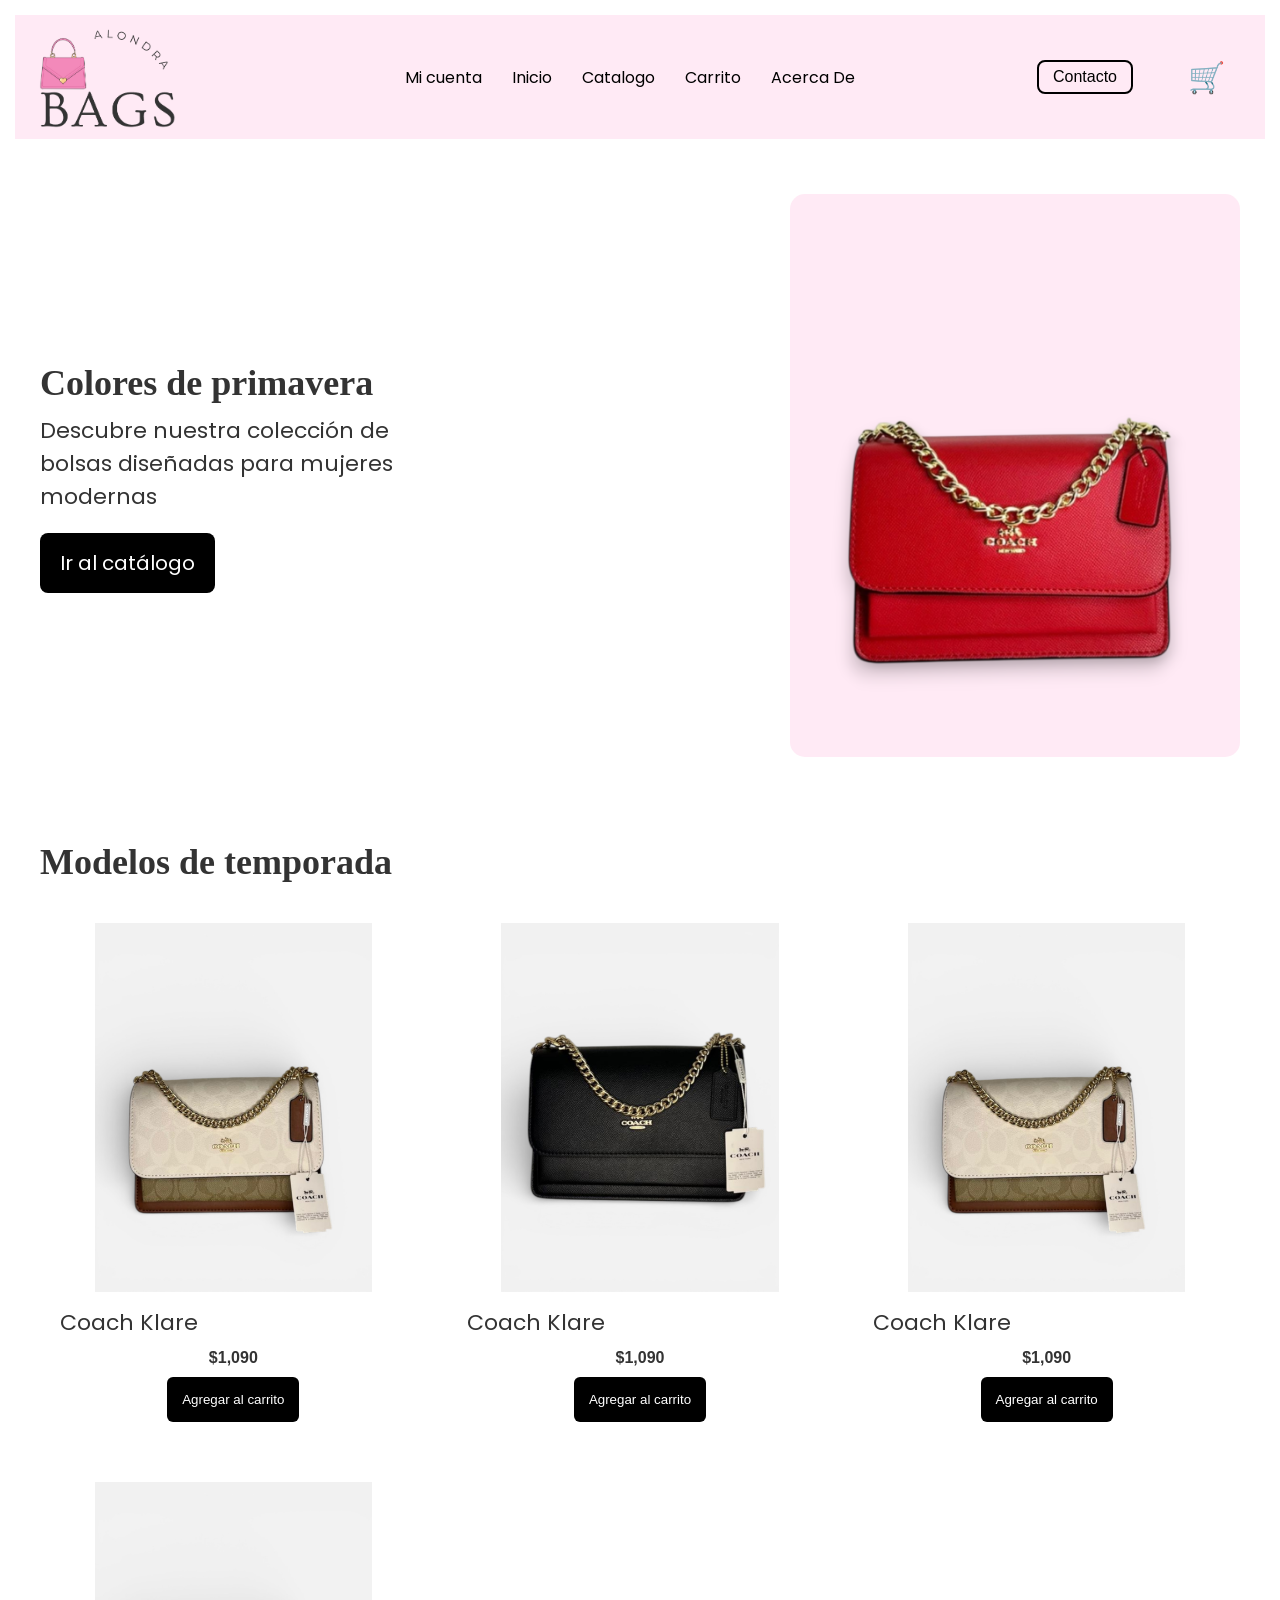
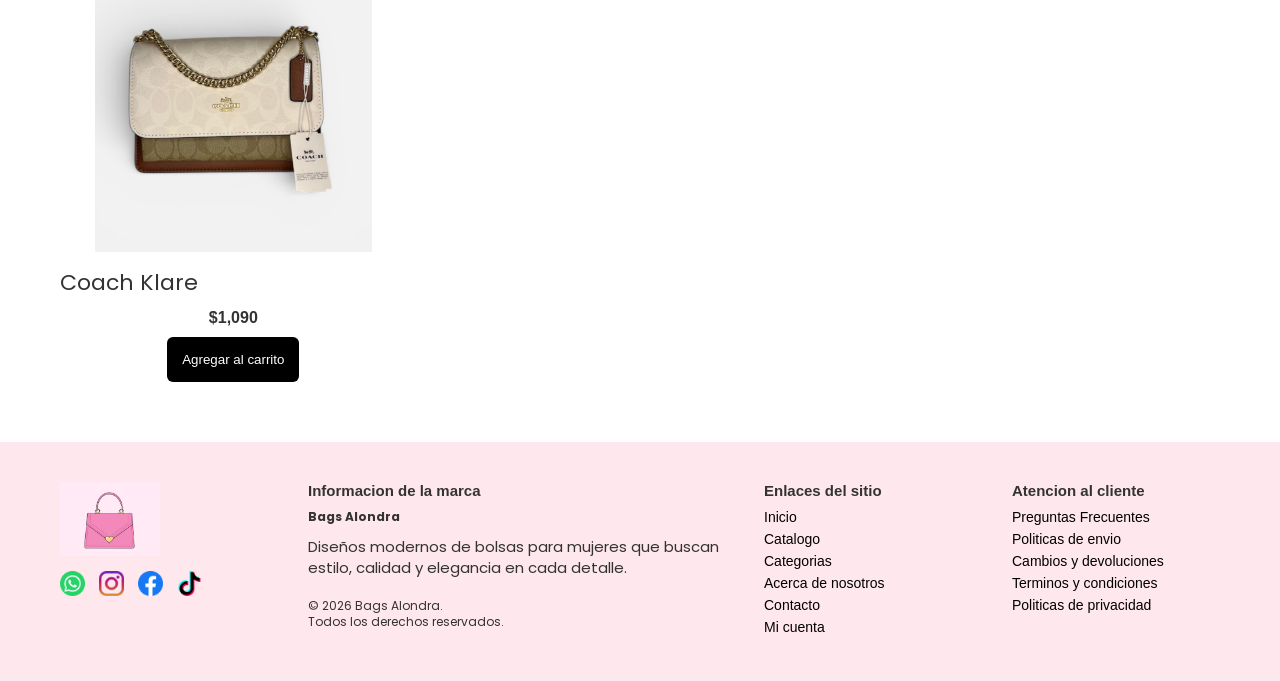
==== index.html @ a29beb62 "version inicial" ====
<!DOCTYPE html>
<html lang="en">
<head>
    <meta charset="UTF-8">
    <meta name="viewport" content="width=device-width, initial-scale=1.0">
    <title>Bags Alondra</title>
        <link rel="stylesheet" href="estilos.css">
<link rel="preconnect" href="https://fonts.googleapis.com">
<link rel="preconnect" href="https://fonts.gstatic.com" crossorigin>
<link href="https://fonts.googleapis.com/css2?family=DM+Serif+Display:ital@0;1&display=swap" rel="stylesheet">

<link rel="preconnect" href="https://fonts.googleapis.com">
<link rel="preconnect" href="https://fonts.gstatic.com" crossorigin>
<link href="https://fonts.googleapis.com/css2?family=Poppins:ital,wght@0,100;0,200;0,300;0,400;0,500;0,600;0,700;0,800;0,900;1,100;1,200;1,300;1,400;1,500;1,600;1,700;1,800;1,900&display=swap" rel="stylesheet">
</head>
<body>
<header class="header">
    
    <!-- Para que el logo se valla a la izquierda -->
    <div class="logo">
        <img src="assets/Logo Cerca.png" alt="Bags">
    </div>

    <!--  Para que el menu este en el centro -->
    <nav class="nav">
        <a href="perfil.html">Mi cuenta</a>
        <a href="index.html">Inicio</a>
        <a href="catalogo.html">Catalogo</a>
        <a href="carrito.html">Carrito</a>
        <a href="Acercade.html">Acerca De</a>
    </nav>

    <!--    A la derecha este el boton y el carrito  -->
    <div class="acciones">
        <a href="#" class="btn-contacto">Contacto</a>
        <span class="carrito">🛒</span>
    </div>
</header>

<section class="hero">
    <div class="hero-text">
        <h2>Colores de primavera</h2>
        <p>Descubre nuestra colección de bolsas diseñadas para mujeres modernas</p>
        <button>Ir al catálogo</button>
    </div>

    <div class="hero-img">
        <img src="assets/Klare Roja 2.png" alt="Bolsa roja">
    </div>
</section>

<!-- PRODUCTOS -->
<section class="productos">
    <h2 align = "center">Modelos de temporada</h2>

    <div class="grid">

        <div class="card">
            <img src="assets/Klare Diversos 1.jpg">
            <p>Coach Klare</p>
            <span>$1,090</span>
            <button>Agregar al carrito</button>
        </div>

        <div class="card">
            <img src="assets/Klare Negra.jpg">
            <p>Coach Klare</p>
            <span>$1,090</span>
            <button>Agregar al carrito</button>
        </div>

        <div class="card">
            <img src="assets/Klare Diversos 1.jpg">
            <p>Coach Klare</p>
            <span>$1,090</span>
            <button>Agregar al carrito</button>
        </div>
                <div class="card">
            <img src="assets/Klare Diversos 1.jpg">
            <p>Coach Klare</p>
            <span>$1,090</span>
            <button>Agregar al carrito</button>
        </div>
    </div>
</section>
<footer class="footer">

    <!-- COLUMNA 1 (LOGO + REDES) -->
    <div class="footer-col logo-col">
        <img src="assets/Logo Bolsa Sola.png" alt="logo" class="footer-logo">

        <div class="redes">
            <img src="assets/social.png" alt="Logo de Whatsapp">
            <img src="assets/instagram.png" alt="Logo de instagram">
            <img src="assets/facebook.png" alt="Logo de Facebook">
            <img src="assets/tik-tok.png" alt="Logo de TikTok">
        </div>
    </div>

    <!-- COLUMNA 2 -->
    <div class="footer-col">
        <h4>Informacion de la marca</h4>
        <p class="titulo">Bags Alondra</p>
        <p id="p1">
            Diseños modernos de bolsas para mujeres que buscan estilo,
            calidad y elegancia en cada detalle.
        </p>
        <p class="copy">© 2026 Bags Alondra.<br>Todos los derechos reservados.</p>
    </div>

    <!-- COLUMNA 3 -->
    <div class="footer-col">
        <h4>Enlaces del sitio</h4>
        <a href="#">Inicio</a>
        <a href="#">Catalogo</a>
        <a href="#">Categorias</a>
        <a href="#">Acerca de nosotros</a>
        <a href="#">Contacto</a>
        <a href="#">Mi cuenta</a>
    </div>

    <!-- COLUMNA 4 -->
    <div class="footer-col">
        <h4>Atencion al cliente</h4>
        <a href="#">Preguntas Frecuentes</a>
        <a href="#">Politicas de envio</a>
        <a href="#">Cambios y devoluciones</a>
        <a href="#">Terminos y condiciones</a>
        <a href="#">Politicas de privacidad</a>
    </div>
</footer>
</body>

</html>
---- estilos.css ----
body{
    background-color: aliceblue;
}
.dm-serif-display-regular {
  font-family: "DM Serif Display", serif;
  font-weight: 400;
  font-style: normal;
}

.dm-serif-display-regular-italic {
  font-family: "DM Serif Display", serif;
  font-weight: 400;
  font-style: italic;
}
.poppins-regular {
  font-family: "Poppins", sans-serif;
  font-weight: 400;
  font-style: normal;
}
.poppins-medium {
  font-family: "Poppins", sans-serif;
  font-weight: 500;
  font-style: normal;
}

h1{
    display: flex;
    margin: 8px 10px 8px;
    font-family: serif;
    font-size: 44px;
}
h2{
    display: flex;
    font-family: serif;
    font-size: 36px;
}
p{
    display: flex;
    font-family: "Poppins",sans-serif;
    font-size: 22px;
}


/* RESET */
* {
    margin: 0;
    padding: 0;
    box-sizing: border-box;
    font-family: 'Segoe UI', sans-serif;
}

/* BODY */
body {
    background-color: white;
    color: #333;
}
/* HEADER GENERAL */
.header {
    display: flex;
    align-items: center;
    justify-content: space-between;
    background-color: #FFEAF5; 
    border: 15px solid white;
    border-radius: 10px;
    flex-wrap: wrap; /
}

/* LOGO */
.logo img {
    height: 120px;
}
.logo {
    margin-right: 20px;
}

/* MENU CENTRADO */
.nav {
    display: flex;
    align-items: right;
    gap: 30px; /* separación entre links */
}

.nav a {
    font-family: "Poppins",sans-serif;
    text-decoration: none;
    color: black;
    font-size: 16px;
}

/* BOTÓN CONTACTO */
.btn-contacto {
    border: 2px solid black;
    padding: 6px 14px;
    border-radius: 8px;
    text-decoration: none;
    color: black;
    margin-right: 15px;
}

/* CONTENEDOR DERECHA */
.acciones {
    display: flex;
    align-items: center;
}

/* CARRITO */
.carrito {
    font-size: 30px;
    cursor: pointer;
}
/* RESPONSIVO CELULAR */
@media (max-width: 768px) {

    .header {
        flex-direction: column;
        align-items: center;
    }

    .nav {
        flex-direction: column;
        width: 100%;
        margin-top: 10px;
        align-items: center;
    }

    .acciones {
        margin-top: 10px;
        align-items: center;
    }
}

/* HERO */
.hero {
    display: flex;
    justify-content: space-between;
    align-items: center;
    padding: 40px;
    gap: 20px;
}

.hero-text {
    max-width: 400px;
}

.hero-text h2 {
    font-family: serif;
    font-size: 36px;
    margin-bottom: 10px;
}

.hero-text p {
    margin-bottom: 20px;
}

.hero-text button {
    background-color: black;
    color: white;
    border: none;
    padding: 15px 20px;
    border-radius: 8px;
    cursor: pointer;
    font-size: 20px;
    font-family: "Poppins",serif;
}

.hero-img img {
    width: 450px;
    border-radius: 15px;
}
/* RESPONSIVO EL HERO */
@media (max-width: 768px) {
    .hero {
        flex-direction: column;
        text-align: center;
    }

    .hero img {
    height: auto;
        width: 80%;
           max-width: 100%;
    }
}

/* PRODUCTOS */
.productos {
    padding: 40px;
}

.productos h2 {
    margin-bottom: 20px;
}

.grid {
    display: grid;
    grid-template-columns: repeat(3, 1fr);
    justify-content: center;
    gap: 20px;
}

/* CARD */
.card {
    background-color: white;
    padding: 20px;
    border-radius: 10px;
    text-align: center;
}

.card img {
    width: 80%;
    max-width: 100%;
    height: auto;
    margin-bottom: 10px;
}

.card span {
    display: block;
    margin: 10px 0;
    font-weight: bold;
}

.card button {
    background-color: black;
    color: white;
    border: none;
    padding: 15px;
    border-radius: 6px;
    cursor: pointer;
}
/* RESPONSIVO TABLET */
@media (max-width: 1024px) {
    .grid {
        grid-template-columns: repeat(2, 1fr);
    }
}

/* RESPONSIVO CELULAR */
@media (max-width: 600px) {
    .grid {
        grid-template-columns: 1fr;
    }
}

/* CATÁLOGO */
.catalogo {
    display: flex;
    padding: 40px;
}

.filtros {
    width: 200px;
    margin-right: 20px;
}

.productos-grid {
    display: grid;
    grid-template-columns: repeat(3, 1fr);
    gap: 20px;
}

/* CONTACTO */
.contacto {
    display: flex;
    justify-content: center;
    padding: 40px;
}

.formulario {
    background-color: white;
    padding: 20px;
    border-radius: 10px;
    width: 300px;
}

.formulario input,
.formulario textarea {
    width: 100%;
    margin-bottom: 10px;
    padding: 8px;
    border-radius: 6px;
    border: 1px solid #ccc;
}

.formulario button {
    width: 100%;
    padding: 10px;
    background-color: black;
    color: white;
    border: none;
    border-radius: 6px;
}

/* PERFIL */
/* CONTENEDOR GENERAL */
.perfil-container {
    display: flex;
    gap: 20px;
    padding: 40px 80px;
}

/* MENÚ LATERAL */
.menu-lateral {
    background-color: #e6cdd3;
    padding: 15px;
    border-radius: 10px;
    width: 100px;
    height: fit-content;
}

.menu-lateral p {
    margin-bottom: 10px;
    cursor: pointer;
}

.menu-lateral .activo {
    font-weight: bold;
}

/* CAJA PRINCIPAL */
.perfil-box {
    flex: 1;
    background-color: white;
    border: 3px solid black;
    border-radius: 10px;
    padding: 30px;
}

/* TITULO */
.perfil-box h2 {
    margin-bottom: 20px;
}

/* FILAS */
.fila {
    display: flex;
    gap: 20px;
    margin-bottom: 15px;
}

/* CAMPOS */
.campo {
    flex: 1;
    display: flex;
    flex-direction: column;

}

.campo label {
    margin-bottom: 5px;
    font-family: "Poppins",serif;
}

/* INPUTS */
.campo input {
    padding: 10px;
    border-radius: 8px;
    border: 3px solid black;
}

/* GENERO */
.genero {
    margin-top: 15px;
}

.genero label {
    font-family: "Poppins",serif;
    margin-right: 15px;
}

/* BOTÓN */
.btn-container {
    display: flex;
    justify-content: center;
    margin-top: 20px;
}

.btn-container button {
    background-color: #333;
    color: white;
    padding: 10px 25px;
    border: none;
    border-radius: 8px;
    cursor: pointer;
}
/* RESPONSIVO CELULAR */
@media (max-width: 768px) {

    .perfil-container {
        flex-direction: column;
    }

    .fila {
        flex-direction: column;
    }
}

/* CARRITO */
.carrito {
    padding: 40px;
}

.carrito table {
    width: 100%;
    border-collapse: collapse;
    margin-bottom: 20px;
}

.carrito th, .carrito td {
    border: 1px solid #ccc;
    padding: 10px;
    text-align: center;
}

.total {
    text-align: right;
}

.total button {
    background-color: black;
    color: white;
    padding: 10px;
    border: none;
    border-radius: 6px;
}

/* FOOTER GENERAL */
.footer {
    background-color: #ffe7ee; /* rosa suave */
    display: grid;
    grid-template-columns: 1fr 2fr 1fr 1fr; /* 4 columnas */
    gap: 40px;
    padding: 40px 60px;
    font-size: 14px;
}

/* COLUMNAS */
.footer-col {
    display: flex;
    flex-direction: column;
}

/* LOGO */
.footer-logo {
    width: 100px;
    margin-bottom: 15px;
}

/* REDES */
.redes img{
    width: 25px;   /* tamaño pequeño */
    height: auto;  /* mantiene proporción */
    margin-right: 10px;
    cursor: pointer;
}

/* TITULOS */
.footer-col h4 {
    margin-bottom: 10px;
    font-weight: bold;
    font-size: 15px;
}
#p1 
{
    color: #333;
    font-size: 15px;
    font-family: "Poppins",sans-serif;
}

/* TEXTO MARCA */
.titulo {
    font-weight: bold;
    margin-bottom: 10px;
    font-size: 12px;
}

/* DESCRIPCIÓN */
.footer-col p {
    margin-bottom: 10px;
    line-height: 1.4;
}

/* COPYRIGHT */
.copy {
    font-size: 12px;
    margin-top: 10px;
}

/* LINKS */
.footer-col a {
    text-decoration: none;
    color: black;
    margin-bottom: 6px;
}

/* HOVER */
.footer-col a:hover {
    text-decoration: underline;
}
/* RESPONSIVO TABLET */
@media (max-width: 900px) {
    .footer {
        grid-template-columns: repeat(2, 1fr);
    }
}

/* RESPONSIVO CELULAR */
@media (max-width: 600px) {
    .footer {
        grid-template-columns: 1fr;
        text-align: center;
    }
}
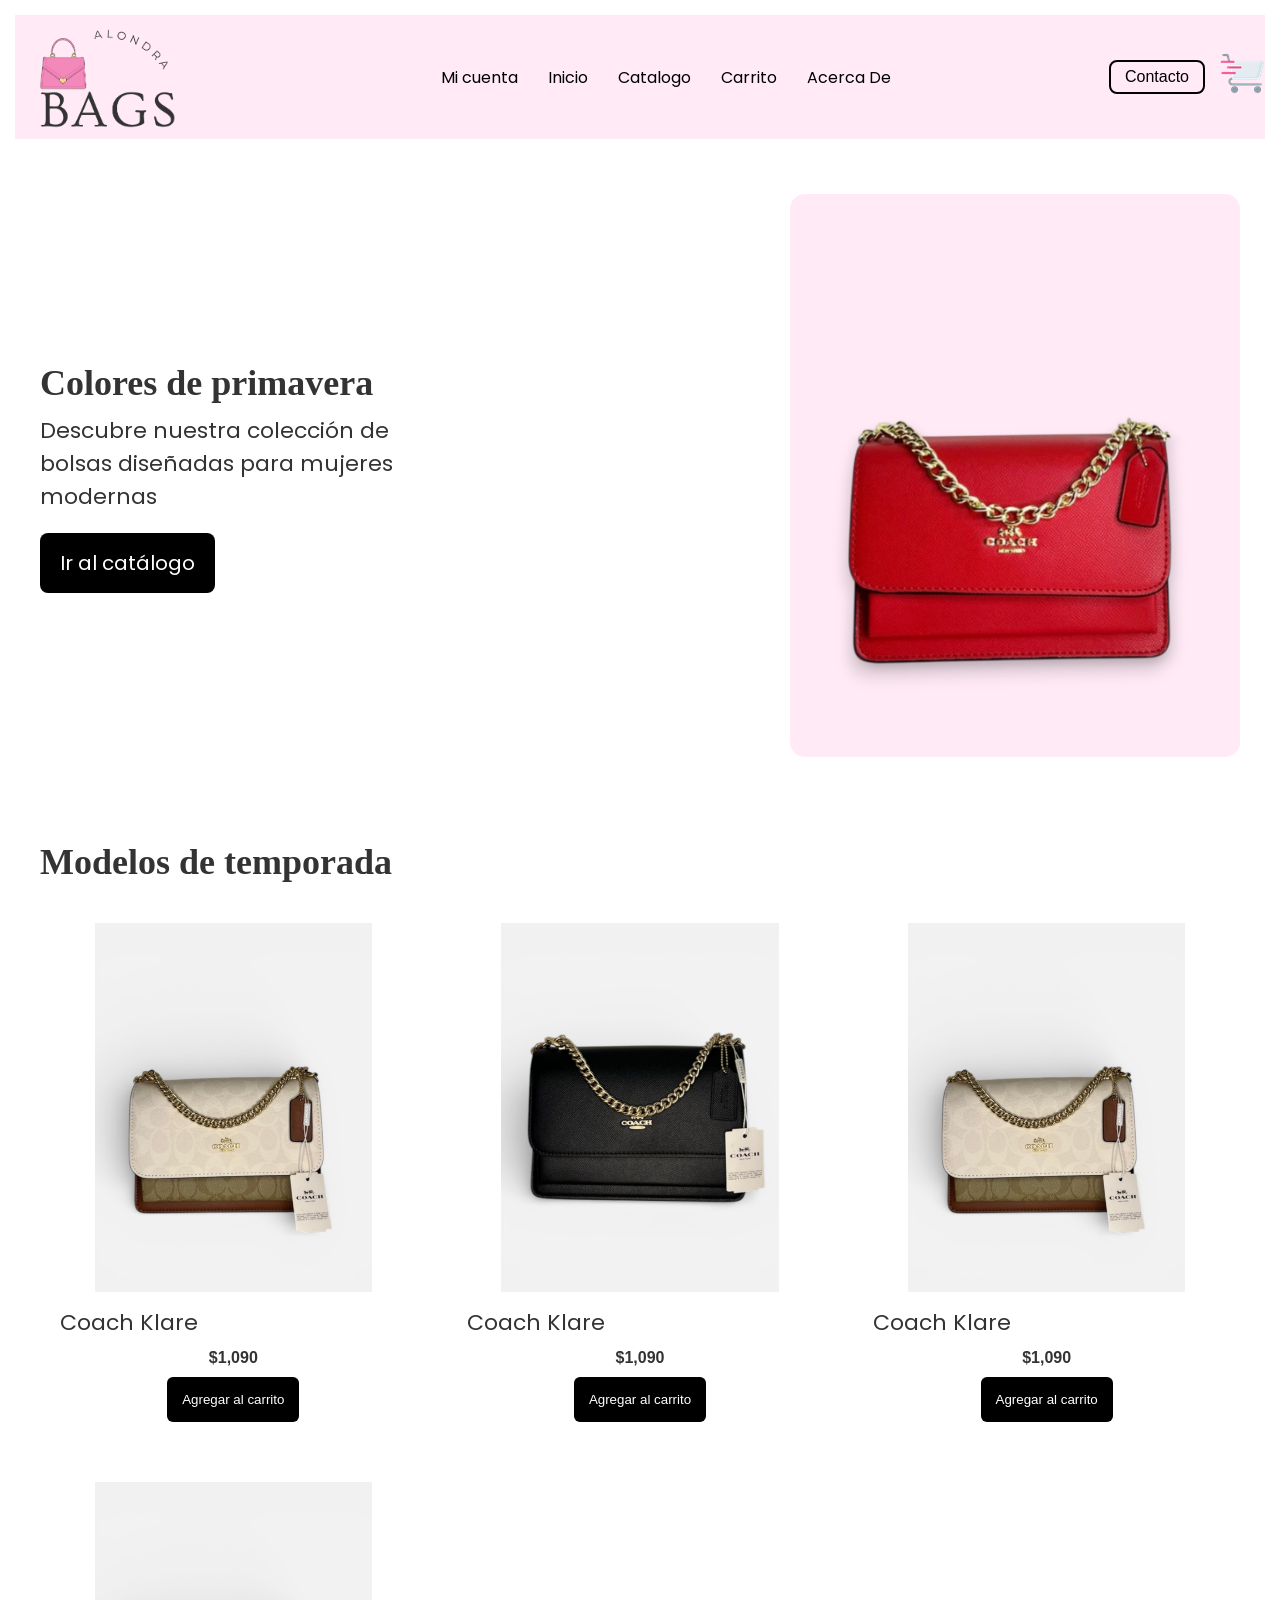
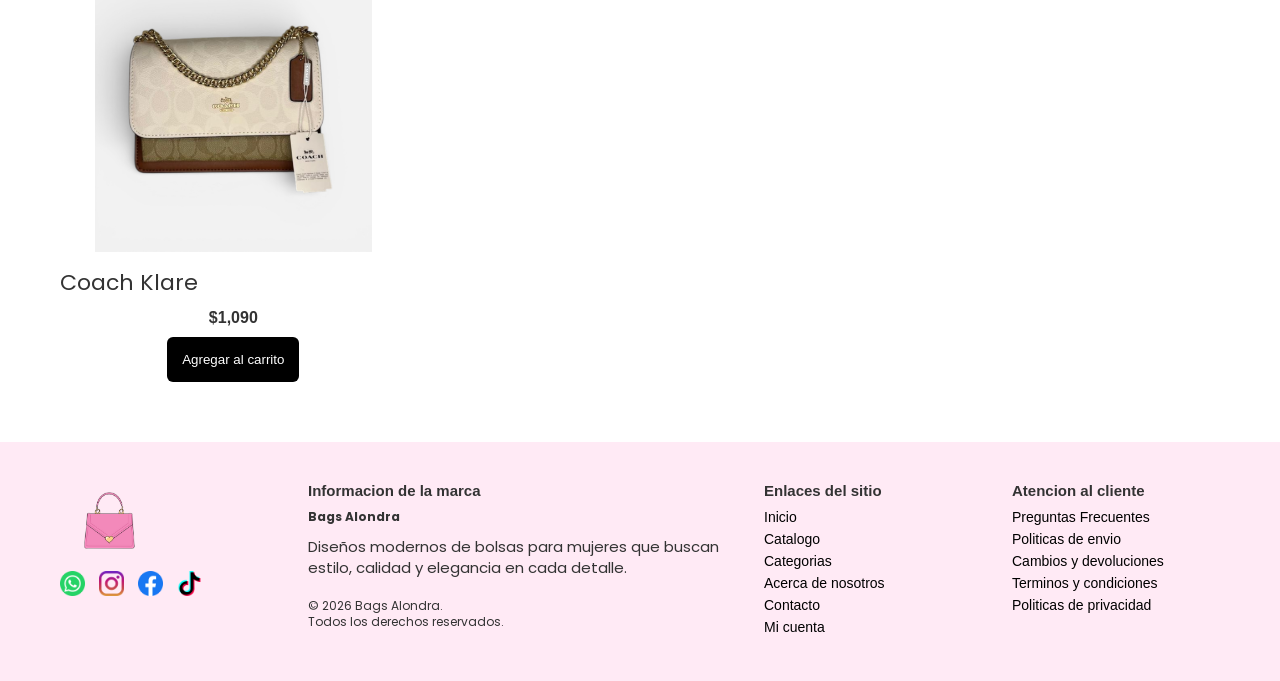
==== commit 46689415: "Realice cambios en contacto y carrito" ====
--- a/index.html
+++ b/index.html
@@ -32,8 +32,10 @@
 
     <!--    A la derecha este el boton y el carrito  -->
     <div class="acciones">
-        <a href="#" class="btn-contacto">Contacto</a>
-        <span class="carrito">🛒</span>
+        <a href="contacto.html" class="btn-contacto">Contacto</a>
+            <a href="carrito.html" class="carrito">
+                 <img src="assets/carrito.png" alt="Carrito" class="carrito">
+            </a>
     </div>
 </header>
 
@@ -130,5 +132,4 @@
     </div>
 </footer>
 </body>
-
 </html>
--- a/estilos.css
+++ b/estilos.css
@@ -341,7 +341,6 @@
     flex: 1;
     display: flex;
     flex-direction: column;
-
 }
 
 .campo label {
@@ -393,38 +392,76 @@
     }
 }
 
-/* CARRITO */
-.carrito {
+/* CONTENEDOR */
+.carrito-container {
     padding: 40px;
 }
 
-.carrito table {
-    width: 100%;
-    border-collapse: collapse;
-    margin-bottom: 20px;
-}
-
-.carrito th, .carrito td {
-    border: 1px solid #ccc;
-    padding: 10px;
-    text-align: center;
-}
-
-.total {
-    text-align: right;
-}
-
-.total button {
-    background-color: black;
+/* TABLA */
+.tabla {
+    border: 1px solid black;
+    border-radius: 10px;
+    padding: 20px;
+    margin-bottom: 30px;
+}
+
+.fila {
+    display: grid;
+    grid-template-columns: 2fr 1fr 1fr 1fr 1fr;
+    align-items: center;
+    margin-bottom: 15px;
+}
+
+.encabezado {
+    font-weight: bold;
+}
+
+.producto img {
+    width: 80px;
+}
+
+/* INFO Y RESUMEN */
+.info-resumen {
+    display: flex;
+    justify-content: space-between;
+    gap: 20px;
+}
+
+/* INFO */
+.info {
+    width: 60%;
+}
+
+.info ul {
+    padding-left: 20px;
+}
+
+/* RESUMEN */
+.resumen {
+    width: 30%;
+    border: 1px solid black;
+    border-radius: 10px;
+    padding: 20px;
+}
+
+.resumen h2 {
+    margin-top: 10px;
+}
+
+.resumen button {
+    margin-top: 10px;
+    background-color: #333;
     color: white;
     padding: 10px;
     border: none;
     border-radius: 6px;
-}
+    cursor: pointer;
+}
+
 
 /* FOOTER GENERAL */
 .footer {
-    background-color: #ffe7ee; /* rosa suave */
+    background-color: #FFEAF5; /* rosa principal */
     display: grid;
     grid-template-columns: 1fr 2fr 1fr 1fr; /* 4 columnas */
     gap: 40px;
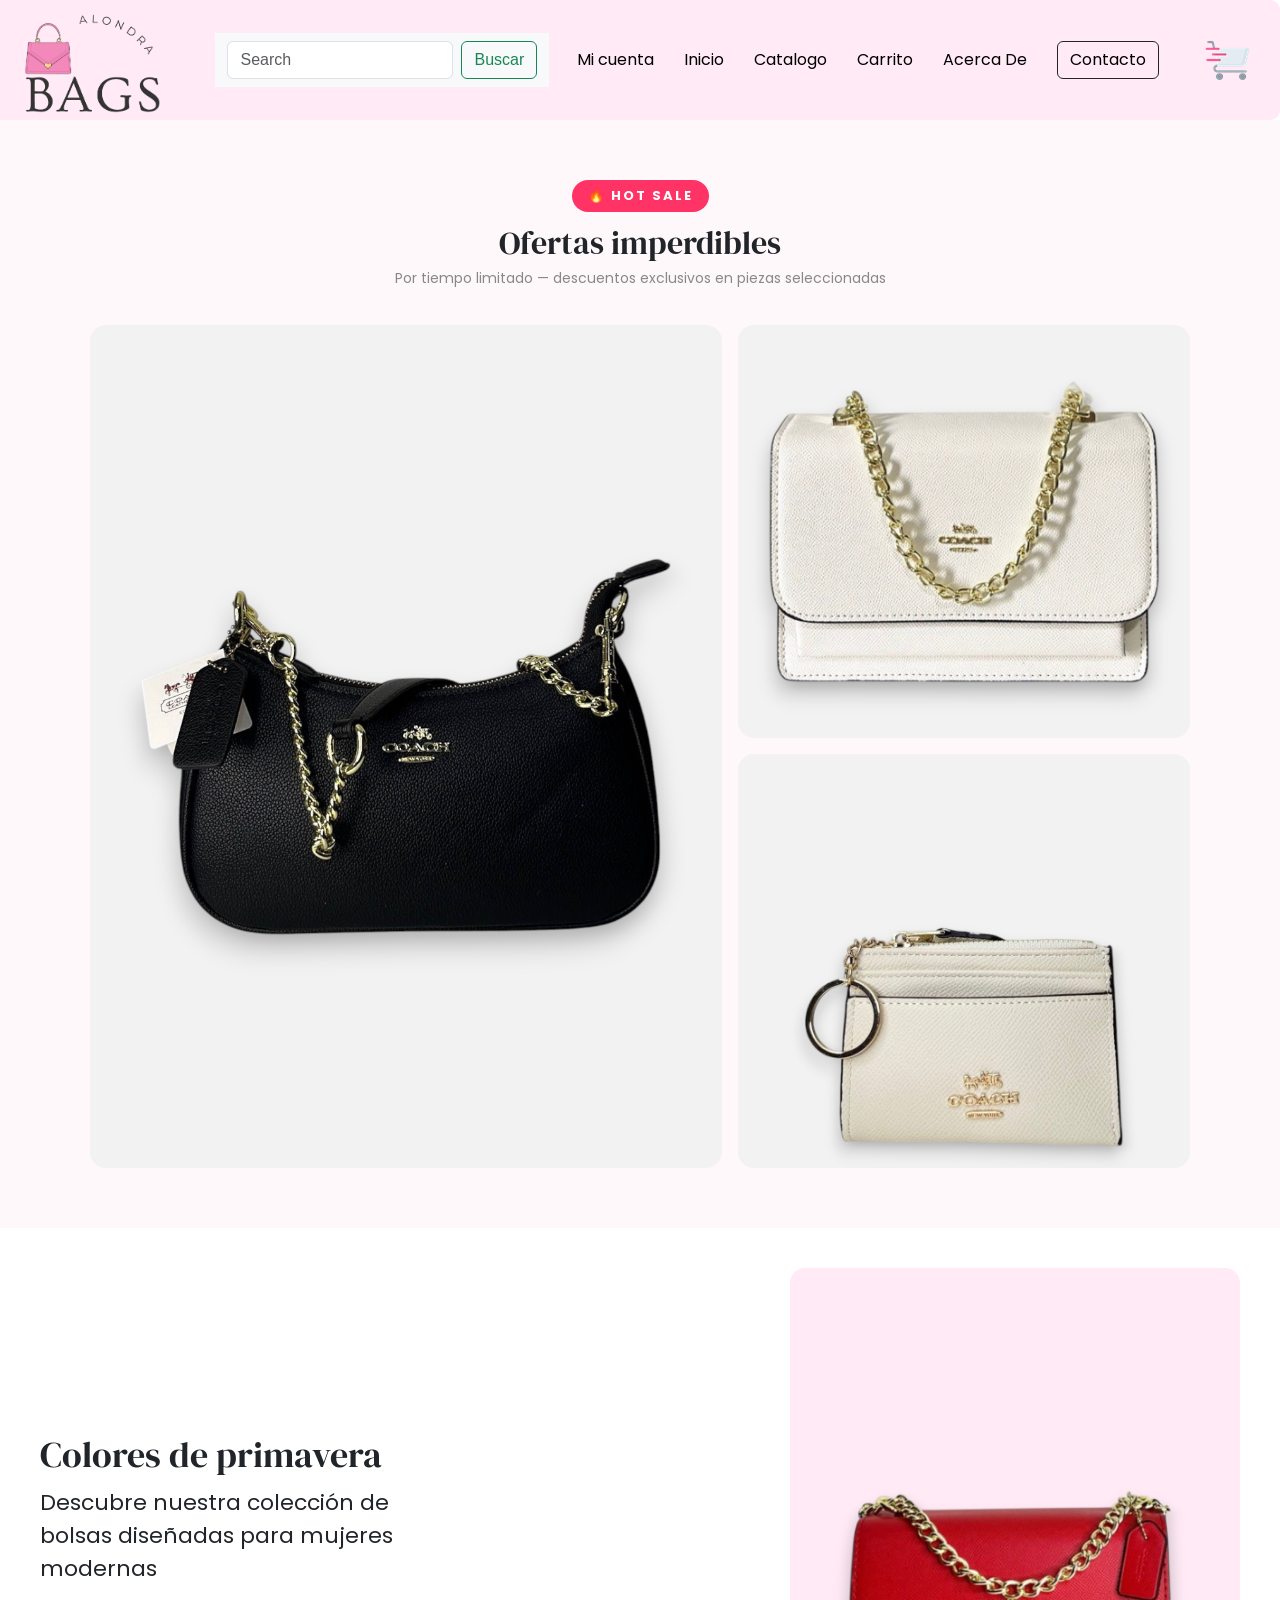
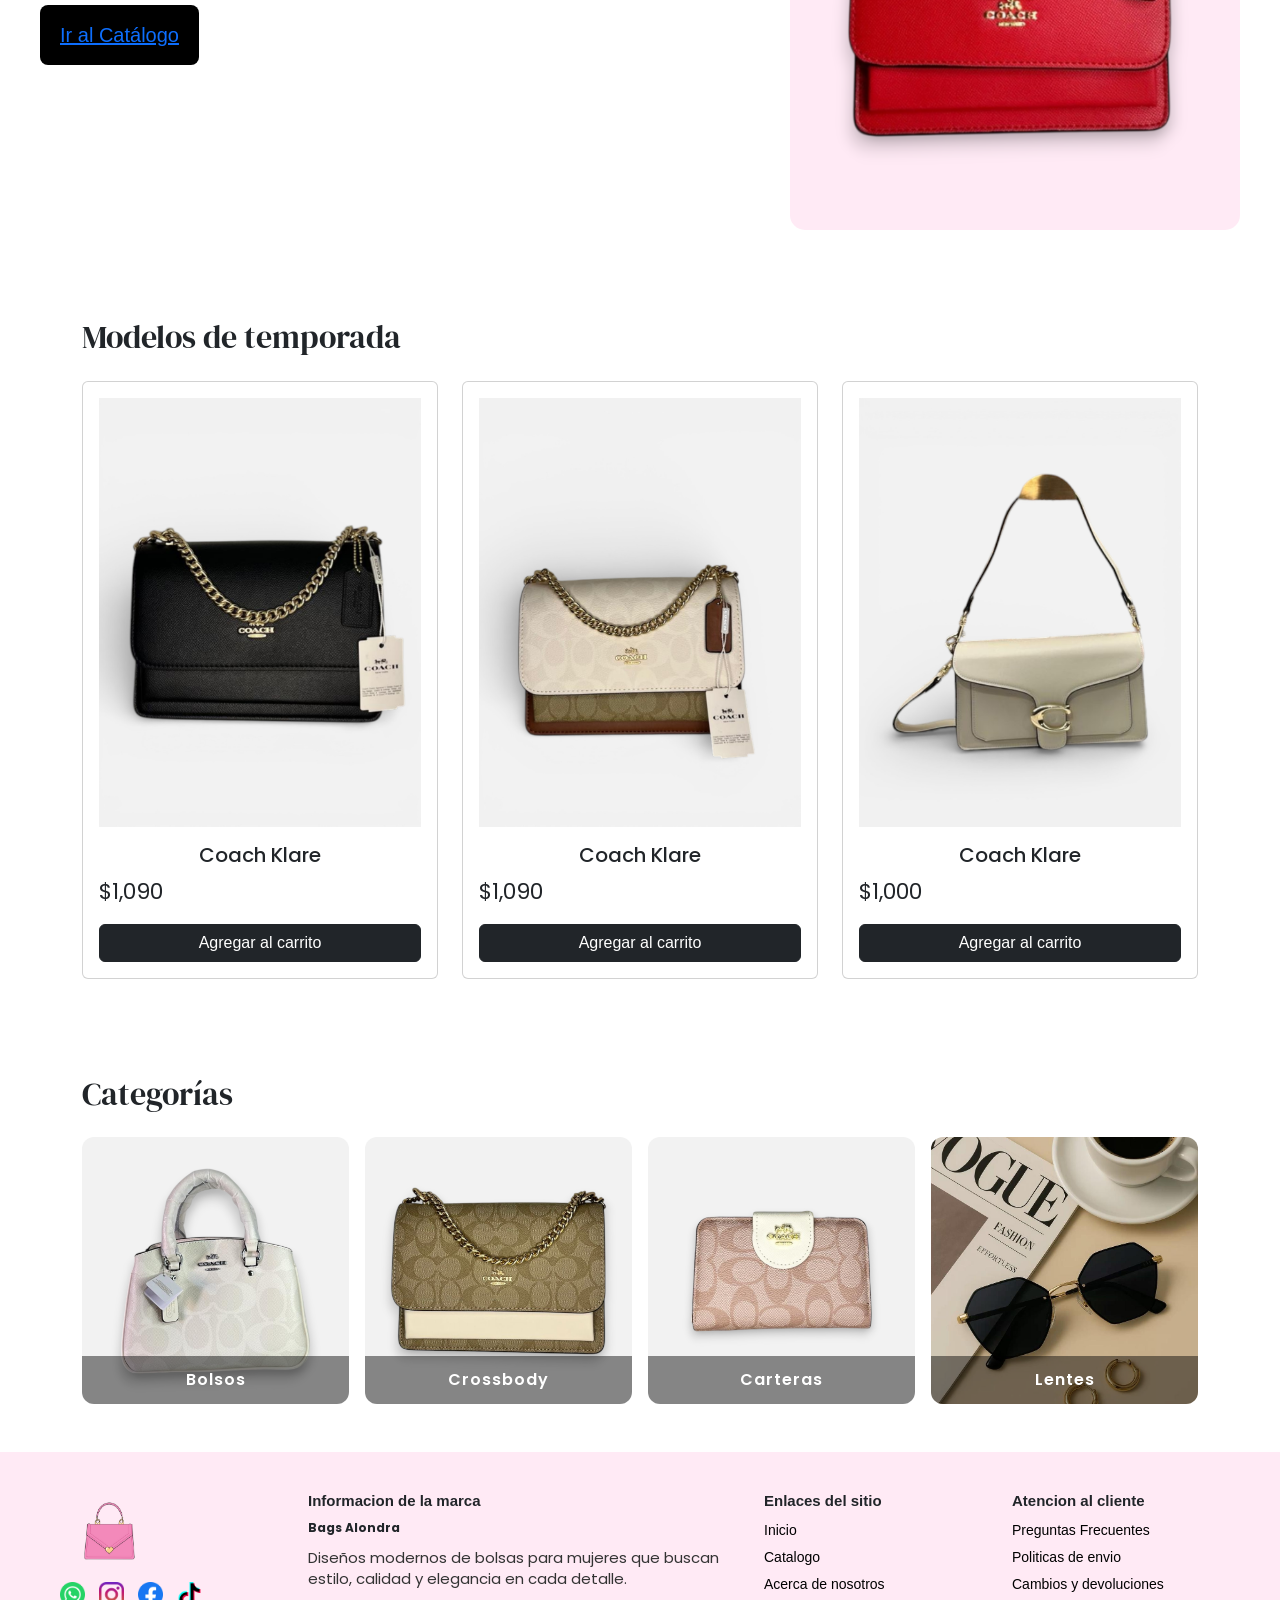
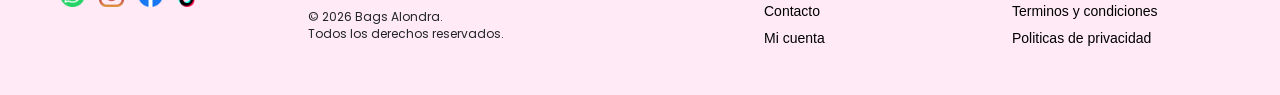
==== commit f5524210: "Prototipo Final Con JavaScript" ====
--- a/index.html
+++ b/index.html
@@ -4,23 +4,32 @@
     <meta charset="UTF-8">
     <meta name="viewport" content="width=device-width, initial-scale=1.0">
     <title>Bags Alondra</title>
-        <link rel="stylesheet" href="estilos.css">
+<link rel="stylesheet" href="estilos.css">
 <link rel="preconnect" href="https://fonts.googleapis.com">
 <link rel="preconnect" href="https://fonts.gstatic.com" crossorigin>
 <link href="https://fonts.googleapis.com/css2?family=DM+Serif+Display:ital@0;1&display=swap" rel="stylesheet">
-
+        <link href="https://cdn.jsdelivr.net/npm/bootstrap@5.3.8/dist/css/bootstrap.min.css" rel="stylesheet" integrity="sha384-sRIl4kxILFvY47J16cr9ZwB07vP4J8+LH7qKQnuqkuIAvNWLzeN8tE5YBujZqJLB" crossorigin="anonymous">
 <link rel="preconnect" href="https://fonts.googleapis.com">
 <link rel="preconnect" href="https://fonts.gstatic.com" crossorigin>
 <link href="https://fonts.googleapis.com/css2?family=Poppins:ital,wght@0,100;0,200;0,300;0,400;0,500;0,600;0,700;0,800;0,900;1,100;1,200;1,300;1,400;1,500;1,600;1,700;1,800;1,900&display=swap" rel="stylesheet">
 </head>
 <body>
-<header class="header">
+    <script src="https://cdn.jsdelivr.net/npm/bootstrap@5.3.8/dist/js/bootstrap.bundle.min.js" integrity="sha384-FKyoEForCGlyvwx9Hj09JcYn3nv7wiPVlz7YYwJrWVcXK/BmnVDxM+D2scQbITxI" crossorigin="anonymous"></script>
+
+    <header class="header">
     
     <!-- Para que el logo se valla a la izquierda -->
     <div class="logo">
         <img src="assets/Logo Cerca.png" alt="Bags">
     </div>
-
+<nav class="navbar bg-body-tertiary">
+  <div class="container-fluid">
+    <form class="d-flex" role="search">
+      <input class="form-control me-2" type="search" placeholder="Search" aria-label="Search"/>
+      <button class="btn btn-outline-success" type="submit">Buscar</button>
+    </form>
+  </div>
+</nav>
     <!--  Para que el menu este en el centro -->
     <nav class="nav">
         <a href="perfil.html">Mi cuenta</a>
@@ -28,22 +37,70 @@
         <a href="catalogo.html">Catalogo</a>
         <a href="carrito.html">Carrito</a>
         <a href="Acercade.html">Acerca De</a>
-    </nav>
-
-    <!--    A la derecha este el boton y el carrito  -->
-    <div class="acciones">
-        <a href="contacto.html" class="btn-contacto">Contacto</a>
+        <a href="contacto.html" class="btn btn-outline-dark me-3">Contacto</a>
             <a href="carrito.html" class="carrito">
                  <img src="assets/carrito.png" alt="Carrito" class="carrito">
             </a>
-    </div>
+    </nav>
 </header>
-
+<!-- HOT SALE -->
+<section class="hotsale-section">
+
+  <!-- ENCABEZADO -->
+  <div class="hotsale-header">
+    <div class="hotsale-badge">🔥 HOT SALE</div>
+    <h2>Ofertas imperdibles</h2>
+    <p>Por tiempo limitado — descuentos exclusivos en piezas seleccionadas</p>
+  </div>
+
+  <!-- GRID DE IMÁGENES -->
+  <div class="hotsale-grid">
+
+    <!-- IMAGEN GRANDE IZQUIERDA -->
+    <div class="hotsale-item hotsale-grande">
+      <img src="assets/Teri Negra.jpg" alt="Hot Sale 1">
+      <div class="hotsale-overlay">
+        <span class="hotsale-descuento">-30%</span>
+        <span class="hotsale-nombre">Coach Teri Shoulder</span>
+        <a href="catalogo.html" class="hotsale-btn">Ver oferta</a>
+      </div>
+    </div>
+
+    <!-- COLUMNA DERECHA: 2 imágenes -->
+    <div class="hotsale-columna">
+
+      <div class="hotsale-item">
+        <img src="assets/Hot Sale-1.jpg" alt="Hot Sale 2">
+        <div class="hotsale-overlay">
+          <span class="hotsale-descuento">-20%</span>
+          <span class="hotsale-nombre">Coach Klare</span>
+          <a href="catalogo.html" class="hotsale-btn">Ver oferta</a>
+        </div>
+      </div>
+
+      <div class="hotsale-item">
+        <img src="assets/Hot Sale-2.jpg" alt="Hot Sale 3">
+        <div class="hotsale-overlay">
+          <span class="hotsale-descuento">-15%</span>
+          <span class="hotsale-nombre">Coach</span>
+          <a href="catalogo.html" class="hotsale-btn">Ver oferta</a>
+        </div>
+      </div>
+
+    </div>
+
+  </div>
+
+</section>
 <section class="hero">
     <div class="hero-text">
         <h2>Colores de primavera</h2>
         <p>Descubre nuestra colección de bolsas diseñadas para mujeres modernas</p>
-        <button>Ir al catálogo</button>
+        <button>
+            <a href="catalogo.html" class="btn-outline-dark">
+            Ir al Catálogo
+            </a>
+        </button>
     </div>
 
     <div class="hero-img">
@@ -52,38 +109,88 @@
 </section>
 
 <!-- PRODUCTOS -->
-<section class="productos">
-    <h2 align = "center">Modelos de temporada</h2>
-
-    <div class="grid">
-
-        <div class="card">
-            <img src="assets/Klare Diversos 1.jpg">
-            <p>Coach Klare</p>
-            <span>$1,090</span>
-            <button>Agregar al carrito</button>
-        </div>
-
-        <div class="card">
-            <img src="assets/Klare Negra.jpg">
-            <p>Coach Klare</p>
-            <span>$1,090</span>
-            <button>Agregar al carrito</button>
-        </div>
-
-        <div class="card">
-            <img src="assets/Klare Diversos 1.jpg">
-            <p>Coach Klare</p>
-            <span>$1,090</span>
-            <button>Agregar al carrito</button>
-        </div>
-                <div class="card">
-            <img src="assets/Klare Diversos 1.jpg">
-            <p>Coach Klare</p>
-            <span>$1,090</span>
-            <button>Agregar al carrito</button>
-        </div>
-    </div>
+<section class="container py-5">
+    <h2 class="mb-4">Modelos de temporada</h2>
+    <div class="row">
+
+        <!-- CARD -->
+<div class="col-md-4">
+    <div class="card p-3 text-center">
+        <img src="assets/Klare Negra.jpg" class="img-fluid mb-3">
+        <h5>Coach Klare</h5>
+        <p>$1,090</p>
+<button 
+  class="btn btn-dark btn-agregar-carrito"
+  data-nombre="Coach Klare Negra"
+  data-precio="1090"
+  data-imagen="assets/Klare Negra.jpg">
+  Agregar al carrito
+</button>
+    </div>
+</div>
+<div class="col-md-4">
+    <div class="card p-3 text-center">
+        <img src="assets/Klare Diversos 1.jpg" class="img-fluid mb-3">
+        <h5>Coach Klare</h5>
+        <p>$1,090</p>
+<button 
+  class="btn btn-dark btn-agregar-carrito"
+  data-nombre="Coach Klare Diversos"
+  data-precio="1090"
+  data-imagen="assets/Klare Diversos 1.jpg">
+  Agregar al carrito
+</button>
+    </div>
+</div>
+<div class="col-md-4">
+    <div class="card p-3 text-center">
+        <img src="assets/Tabby Beige 1.jpg" class="img-fluid mb-3">
+        <h5>Coach Klare</h5>
+        <p>$1,000</p>
+<button 
+  class="btn btn-dark btn-agregar-carrito"
+  data-nombre="Tabby Beige"
+  data-precio="1000"
+  data-imagen="assets/Tabby Beige 1.jpg">
+  Agregar al carrito
+</button>
+    </div>
+</div>
+</section>
+<!-- CATEGORÍAS -->
+<section class="container py-5">
+  <h2 class="mb-4">Categorías</h2>
+  <div class="row g-3">
+
+    <div class="col-6 col-md-3">
+      <a href="catalogo.html" class="categoria-card">
+        <img src="assets/Coach Savannah Beige.jpg" alt="Bolsos">
+        <span>Bolsos</span>
+      </a>
+    </div>
+
+    <div class="col-6 col-md-3">
+      <a href="catalogo.html" class="categoria-card">
+        <img src="assets/Klare Beige.jpg" alt="Crossbody">
+        <span>Crossbody</span>
+      </a>
+    </div>
+
+    <div class="col-6 col-md-3">
+      <a href="catalogo.html" class="categoria-card">
+        <img src="assets/Zip Card Beige.jpg" alt="Carteras">
+        <span>Carteras</span>
+      </a>
+    </div>
+
+    <div class="col-6 col-md-3">
+      <a href="catalogo.html" class="categoria-card">
+        <img src="assets/Lentes.jpeg" alt="Lentes">
+        <span>Lentes</span>
+      </a>
+    </div>
+
+  </div>
 </section>
 <footer class="footer">
 
@@ -113,12 +220,11 @@
     <!-- COLUMNA 3 -->
     <div class="footer-col">
         <h4>Enlaces del sitio</h4>
-        <a href="#">Inicio</a>
-        <a href="#">Catalogo</a>
-        <a href="#">Categorias</a>
-        <a href="#">Acerca de nosotros</a>
-        <a href="#">Contacto</a>
-        <a href="#">Mi cuenta</a>
+        <a href="index.html">Inicio</a>
+        <a href="catalogo.html">Catalogo</a>
+        <a href="Acercade.html">Acerca de nosotros</a>
+        <a href="contacto.html">Contacto</a>
+        <a href="perfil.html">Mi cuenta</a>
     </div>
 
     <!-- COLUMNA 4 -->
@@ -131,5 +237,6 @@
         <a href="#">Politicas de privacidad</a>
     </div>
 </footer>
+<script src="main.js"></script>
 </body>
 </html>
--- a/estilos.css
+++ b/estilos.css
@@ -1,5 +1,6 @@
 body{
-    background-color: aliceblue;
+            font-family: 'Poppins', sans-serif;
+            background-color: #ffffff;
 }
 .dm-serif-display-regular {
   font-family: "DM Serif Display", serif;
@@ -24,22 +25,27 @@
 }
 
 h1{
-    display: flex;
-    margin: 8px 10px 8px;
-    font-family: serif;
-    font-size: 44px;
+    font-family: sans-serif;
+    font-size: 40px;
 }
 h2{
     display: flex;
-    font-family: serif;
+    text-align: center;
+  font-family: "DM Serif Display", serif;
     font-size: 36px;
+}
+h5{
+    font-family: "Poppins",sans-serif;
+
 }
 p{
     display: flex;
     font-family: "Poppins",sans-serif;
     font-size: 22px;
 }
-
+.card {
+ border-radius: 12px;
+}
 
 /* RESET */
 * {
@@ -60,7 +66,6 @@
     align-items: center;
     justify-content: space-between;
     background-color: #FFEAF5; 
-    border: 15px solid white;
     border-radius: 10px;
     flex-wrap: wrap; /
 }
@@ -69,14 +74,11 @@
 .logo img {
     height: 120px;
 }
-.logo {
-    margin-right: 20px;
-}
 
 /* MENU CENTRADO */
 .nav {
     display: flex;
-    align-items: right;
+    align-items: center;
     gap: 30px; /* separación entre links */
 }
 
@@ -87,45 +89,30 @@
     font-size: 16px;
 }
 
-/* BOTÓN CONTACTO */
-.btn-contacto {
-    border: 2px solid black;
-    padding: 6px 14px;
-    border-radius: 8px;
-    text-decoration: none;
-    color: black;
-    margin-right: 15px;
-}
-
-/* CONTENEDOR DERECHA */
-.acciones {
-    display: flex;
-    align-items: center;
-}
-
 /* CARRITO */
 .carrito {
     font-size: 30px;
-    cursor: pointer;
+    cursor: center;
+    margin-right: 15px;
 }
 /* RESPONSIVO CELULAR */
 @media (max-width: 768px) {
 
     .header {
         flex-direction: column;
-        align-items: center;
+        align-items: right;
     }
 
     .nav {
         flex-direction: column;
         width: 100%;
         margin-top: 10px;
-        align-items: center;
+        align-items: right;
     }
 
     .acciones {
         margin-top: 10px;
-        align-items: center;
+        align-items: right;
     }
 }
 
@@ -140,10 +127,11 @@
 
 .hero-text {
     max-width: 400px;
+    font-family: sans-serif;
 }
 
 .hero-text h2 {
-    font-family: serif;
+      font-family: "DM Serif Display", serif;
     font-size: 36px;
     margin-bottom: 10px;
 }
@@ -197,35 +185,6 @@
     gap: 20px;
 }
 
-/* CARD */
-.card {
-    background-color: white;
-    padding: 20px;
-    border-radius: 10px;
-    text-align: center;
-}
-
-.card img {
-    width: 80%;
-    max-width: 100%;
-    height: auto;
-    margin-bottom: 10px;
-}
-
-.card span {
-    display: block;
-    margin: 10px 0;
-    font-weight: bold;
-}
-
-.card button {
-    background-color: black;
-    color: white;
-    border: none;
-    padding: 15px;
-    border-radius: 6px;
-    cursor: pointer;
-}
 /* RESPONSIVO TABLET */
 @media (max-width: 1024px) {
     .grid {
@@ -288,31 +247,17 @@
     border: none;
     border-radius: 6px;
 }
-
+/*ACERCA DE*/
+.aser-text {
+    max-width: 400px;
+    font-family: sans-serif;
+}
 /* PERFIL */
 /* CONTENEDOR GENERAL */
 .perfil-container {
     display: flex;
     gap: 20px;
-    padding: 40px 80px;
-}
-
-/* MENÚ LATERAL */
-.menu-lateral {
-    background-color: #e6cdd3;
-    padding: 15px;
-    border-radius: 10px;
-    width: 100px;
-    height: fit-content;
-}
-
-.menu-lateral p {
-    margin-bottom: 10px;
-    cursor: pointer;
-}
-
-.menu-lateral .activo {
-    font-weight: bold;
+    padding: 40px;
 }
 
 /* CAJA PRINCIPAL */
@@ -321,19 +266,12 @@
     background-color: white;
     border: 3px solid black;
     border-radius: 10px;
-    padding: 30px;
+    padding: 20px;
 }
 
 /* TITULO */
 .perfil-box h2 {
     margin-bottom: 20px;
-}
-
-/* FILAS */
-.fila {
-    display: flex;
-    gap: 20px;
-    margin-bottom: 15px;
 }
 
 /* CAMPOS */
@@ -352,7 +290,7 @@
 .campo input {
     padding: 10px;
     border-radius: 8px;
-    border: 3px solid black;
+    border: 2px solid black;
 }
 
 /* GENERO */
@@ -379,6 +317,10 @@
     border: none;
     border-radius: 8px;
     cursor: pointer;
+}
+.btn-outline-dark:hover{
+    background-color: black;
+    color: white;
 }
 /* RESPONSIVO CELULAR */
 @media (max-width: 768px) {
@@ -405,19 +347,19 @@
     margin-bottom: 30px;
 }
 
-.fila {
-    display: grid;
+.fila{
+    display:grid;
     grid-template-columns: 2fr 1fr 1fr 1fr 1fr;
-    align-items: center;
-    margin-bottom: 15px;
-}
-
-.encabezado {
-    font-weight: bold;
-}
-
-.producto img {
-    width: 80px;
+    align-items:center;
+    padding:20px;
+}
+
+.producto img{
+    width:80px;
+}
+
+.filaencabezado {
+    font-family: "Poppins",serif;
 }
 
 /* INFO Y RESUMEN */
@@ -425,6 +367,7 @@
     display: flex;
     justify-content: space-between;
     gap: 20px;
+    font-family: "Poppins",sans-serif;
 }
 
 /* INFO */
@@ -442,10 +385,12 @@
     border: 1px solid black;
     border-radius: 10px;
     padding: 20px;
+    font-family: "Poppins",serif;
 }
 
 .resumen h2 {
     margin-top: 10px;
+    font-family: "Poppins",serif;
 }
 
 .resumen button {
@@ -532,6 +477,111 @@
 .footer-col a:hover {
     text-decoration: underline;
 }
+/* FILAS DE PRODUCTOS EN EL CARRITO */
+.fila-carrito {
+    display: grid;
+    grid-template-columns: 2fr 1fr 1fr 1fr 1fr auto;
+    align-items: center;
+    padding: 15px 20px;
+    border-top: 1px solid #eee;
+    font-family: 'Poppins', sans-serif;
+    font-size: 15px;
+}
+
+/* IMAGEN Y NOMBRE DEL PRODUCTO */
+.fila-carrito .producto-carrito {
+    display: flex;
+    align-items: center;
+    gap: 12px;
+}
+
+.fila-carrito .producto-carrito img {
+    width: 70px;
+    height: 70px;
+    object-fit: cover;
+    border-radius: 8px;
+}
+
+/* CELDAS CENTRADAS */
+.fila-carrito .celda {
+    text-align: center;
+}
+
+/* CELDA TOTAL */
+.fila-carrito .celda-total {
+    text-align: center;
+    font-weight: 600;
+}
+
+/* CONTROLES DE CANTIDAD */
+.cantidad-controles {
+    display: flex;
+    align-items: center;
+    justify-content: center;
+    gap: 8px;
+}
+
+.cantidad-controles button {
+    width: 28px;
+    height: 28px;
+    border: 1px solid #ccc;
+    border-radius: 50%;
+    background: white;
+    cursor: pointer;
+    font-size: 16px;
+    line-height: 1;
+}
+
+.cantidad-controles button:hover {
+    background: #f0f0f0;
+}
+
+/* BOTÓN ELIMINAR */
+.btn-eliminar-producto {
+    background: none;
+    border: none;
+    cursor: pointer;
+    font-size: 18px;
+    color: #999;
+}
+
+.btn-eliminar-producto:hover {
+    color: #e00;
+}
+
+/* CARRITO VACÍO */
+.carrito-vacio {
+    padding: 20px;
+    text-align: center;
+    font-family: 'Poppins', sans-serif;
+}
+
+.carrito-vacio p {
+    font-size: 16px;
+    margin-bottom: 12px;
+}
+
+/* TOAST NOTIFICACIÓN */
+.toast-carrito {
+    position: fixed;
+    bottom: 24px;
+    right: 24px;
+    background: #111;
+    color: #fff;
+    padding: 12px 20px;
+    border-radius: 8px;
+    font-size: 14px;
+    z-index: 9999;
+    box-shadow: 0 4px 16px rgba(0,0,0,0.3);
+    animation: fadeInUp .3s ease;
+    max-width: 300px;
+    font-family: 'Poppins', sans-serif;
+}
+/*este es para que haga la animacion de que se agrego al carrito*/ 
+@keyframes fadeInUp {
+    from { opacity: 0; transform: translateY(12px); }
+    to   { opacity: 1; transform: translateY(0); }
+}
 /* RESPONSIVO TABLET */
 @media (max-width: 900px) {
     .footer {
@@ -545,4 +595,696 @@
         grid-template-columns: 1fr;
         text-align: center;
     }
+}
+/* =============================================
+   ANIMACIONES AL SCROLL
+   ============================================= */
+
+/* Estado inicial — invisible y desplazado */
+.animar {
+    opacity: 0;
+    transform: translateY(30px);
+    transition: opacity 0.6s ease, transform 0.6s ease;
+}
+
+/* Estado final — visible */
+.animar.visible {
+    opacity: 1;
+    transform: translateY(0);
+}
+
+/* Hero text entra desde la izquierda */
+.hero-text.animar {
+    transform: translateX(-40px);
+}
+.hero-text.animar.visible {
+    transform: translateX(0);
+}
+
+/* Hero imagen entra desde la derecha */
+.hero-img.animar {
+    transform: translateX(40px);
+}
+.hero-img.animar.visible {
+    transform: translateX(0);
+}
+/* =============================================
+   CATEGORÍAS
+   ============================================= */
+.categoria-card {
+    display: block;
+    position: relative;
+    border-radius: 12px;
+    overflow: hidden;
+    text-decoration: none;
+    aspect-ratio: 1 / 1;
+}
+
+.categoria-card img {
+    width: 100%;
+    height: 100%;
+    object-fit: cover;
+    transition: transform 0.4s ease;
+}
+
+.categoria-card:hover img {
+    transform: scale(1.06);
+}
+
+.categoria-card span {
+    position: absolute;
+    bottom: 0;
+    left: 0;
+    right: 0;
+    background: rgba(0, 0, 0, 0.45);
+    color: white;
+    text-align: center;
+    padding: 12px;
+    font-family: 'Poppins', sans-serif;
+    font-size: 16px;
+    font-weight: 600;
+    letter-spacing: 1px;
+}
+.error-msg {
+    color: #c0392b;
+    font-size: 0.78rem;
+    display: none;
+    margin-bottom: 6px;
+}
+.campo-error { border: 1.5px solid #c0392b !important; }
+.campo-ok    { border: 1.5px solid #27ae60 !important; }
+
+/* =============================================
+   SECCIÓN VISUAL CONTACTO
+   ============================================= */
+.contacto-visual {
+    background-color: #FFF5FA;
+    padding: 60px 40px;
+    text-align: center;
+}
+
+.contacto-visual-header {
+    margin-bottom: 40px;
+}
+
+.contacto-logo {
+    width: 70px;
+    margin-bottom: 16px;
+}
+
+.contacto-visual-header h3 {
+    font-family: 'DM Serif Display', serif;
+    font-size: 28px;
+    margin-bottom: 6px;
+}
+
+.contacto-visual-header p {
+    font-family: 'Poppins', sans-serif;
+    font-size: 14px;
+    color: #888;
+    justify-content: center;
+}
+
+/* GRID DE TARJETAS */
+.contacto-qr-grid {
+    display: grid;
+    grid-template-columns: 1fr 1fr 1fr;
+    gap: 24px;
+    max-width: 800px;
+    margin: 0 auto;
+}
+
+/* TARJETA BASE */
+.qr-card {
+    background: white;
+    border-radius: 16px;
+    box-shadow: 0 4px 20px rgba(0,0,0,0.08);
+    overflow: hidden;
+    display: flex;
+    flex-direction: column;
+    align-items: center;
+}
+
+/* ENCABEZADO DE TARJETA */
+.qr-card-top {
+    width: 100%;
+    padding: 14px;
+    display: flex;
+    align-items: center;
+    justify-content: center;
+    gap: 8px;
+    font-family: 'Poppins', sans-serif;
+    font-weight: 600;
+    font-size: 15px;
+    color: white;
+}
+
+.qr-card-top.instagram { background: linear-gradient(135deg, #833ab4, #fd1d1d, #fcb045); }
+.qr-card-top.whatsapp  { background: #25D366; }
+
+.qr-red-icon {
+    width: 22px;
+    height: 22px;
+    filter: brightness(0) invert(1);
+}
+
+/* IMAGEN QR */
+.qr-card-body {
+    padding: 20px;
+}
+
+.qr-img {
+    width: 130px;
+    height: 130px;
+    object-fit: contain;
+    border-radius: 8px;
+}
+
+/* FOOTER DE TARJETA */
+.qr-card-footer {
+    padding: 10px 16px 16px;
+}
+
+.qr-card-footer p {
+    font-family: 'Poppins', sans-serif;
+    font-size: 13px;
+    color: #555;
+    justify-content: center;
+    margin: 0;
+}
+
+/* TARJETA CENTRAL — MARCA */
+.qr-card-marca {
+    background: linear-gradient(160deg, #FFEAF5, #fff0f8);
+    justify-content: center;
+    padding: 30px 20px;
+    gap: 12px;
+}
+
+.qr-logo-marca {
+    width: 100px;
+}
+
+.qr-marca-nombre {
+    font-family: 'DM Serif Display', serif;
+    font-size: 18px;
+    font-weight: 700;
+    margin: 0;
+    justify-content: center;
+}
+
+.qr-marca-slogan {
+    font-family: 'Poppins', sans-serif;
+    font-size: 12px;
+    color: #999;
+    margin: 0;
+    justify-content: center;
+}
+
+/* RESPONSIVO */
+@media (max-width: 768px) {
+    .contacto-qr-grid {
+        grid-template-columns: 1fr;
+        max-width: 300px;
+    }
+}
+/* =============================================
+   TARJETA DE PERFIL
+   ============================================= */
+.perfil-container {
+    display: flex;
+    gap: 24px;
+    padding: 40px 80px;
+    align-items: flex-start;
+}
+
+.perfil-box {
+    flex: 1.4;
+}
+
+/* TARJETA DERECHA */
+.perfil-tarjeta {
+    flex: 1;
+    display: flex;
+    flex-direction: column;
+    gap: 20px;
+}
+
+/* AVATAR */
+.perfil-avatar-section {
+    background: linear-gradient(135deg, #FFEAF5, #fff0f8);
+    border-radius: 16px;
+    padding: 28px 20px;
+    text-align: center;
+    display: flex;
+    flex-direction: column;
+    align-items: center;
+    gap: 10px;
+}
+
+.perfil-avatar {
+    width: 90px;
+    height: 90px;
+    border-radius: 50%;
+    background: #f0c0d8;
+    display: flex;
+    align-items: center;
+    justify-content: center;
+    overflow: hidden;
+    font-size: 36px;
+    font-weight: 700;
+    color: #a0507a;
+    font-family: 'DM Serif Display', serif;
+}
+
+.perfil-avatar img {
+    width: 100%;
+    height: 100%;
+    object-fit: cover;
+}
+
+.btn-cambiar-foto {
+    background: none;
+    border: 1px solid #ccc;
+    border-radius: 20px;
+    padding: 5px 16px;
+    font-family: 'Poppins', sans-serif;
+    font-size: 12px;
+    cursor: pointer;
+    transition: all 0.2s;
+}
+
+.btn-cambiar-foto:hover {
+    background: #111;
+    color: white;
+    border-color: #111;
+}
+
+.perfil-tarjeta h3 {
+    font-family: 'DM Serif Display', serif;
+    font-size: 20px;
+    margin: 0;
+}
+
+.tarjeta-email {
+    font-family: 'Poppins', sans-serif;
+    font-size: 13px;
+    color: #999;
+    margin: 0;
+    justify-content: center;
+}
+
+/* DESCUENTOS */
+.perfil-descuentos {
+    background: white;
+    border: 1px solid #eee;
+    border-radius: 16px;
+    padding: 20px;
+    display: flex;
+    flex-direction: column;
+    gap: 12px;
+}
+
+.perfil-descuentos h4 {
+    font-family: 'Poppins', sans-serif;
+    font-size: 14px;
+    font-weight: 600;
+    margin-bottom: 4px;
+    color: #333;
+}
+
+.descuento-card {
+    display: flex;
+    align-items: center;
+    gap: 12px;
+    background: #FFF5FA;
+    border-radius: 10px;
+    padding: 12px;
+}
+
+.descuento-inactivo {
+    opacity: 0.45;
+    filter: grayscale(1);
+}
+
+.descuento-icono {
+    font-size: 22px;
+}
+
+.descuento-info {
+    display: flex;
+    flex-direction: column;
+    flex: 1;
+}
+
+.descuento-titulo {
+    font-family: 'Poppins', sans-serif;
+    font-size: 13px;
+    font-weight: 600;
+    color: #333;
+}
+
+.descuento-valor {
+    font-family: 'Poppins', sans-serif;
+    font-size: 11px;
+    color: #888;
+}
+
+.descuento-badge {
+    background: #111;
+    color: white;
+    font-family: 'Poppins', sans-serif;
+    font-size: 10px;
+    font-weight: 600;
+    padding: 4px 8px;
+    border-radius: 6px;
+    letter-spacing: 0.5px;
+    white-space: nowrap;
+}
+
+@media (max-width: 900px) {
+    .perfil-container {
+        flex-direction: column;
+        padding: 30px 20px;
+    }
+}
+/* =============================================
+   HOT SALE
+   ============================================= */
+.hotsale-section {
+    padding: 60px 40px;
+    background-color: #fff8fb;
+}
+
+.hotsale-header {
+    text-align: center;
+    margin-bottom: 36px;
+}
+
+.hotsale-badge {
+    display: inline-block;
+    background: #ff3366;
+    color: white;
+    font-family: 'Poppins', sans-serif;
+    font-size: 13px;
+    font-weight: 700;
+    letter-spacing: 2px;
+    padding: 6px 16px;
+    border-radius: 20px;
+    margin-bottom: 12px;
+}
+
+.hotsale-header h2 {
+    font-family: 'DM Serif Display', serif;
+    font-size: 32px;
+    justify-content: center;
+    margin-bottom: 6px;
+}
+
+.hotsale-header p {
+    font-family: 'Poppins', sans-serif;
+    font-size: 14px;
+    color: #888;
+    justify-content: center;
+}
+
+/* GRID */
+.hotsale-grid {
+    display: grid;
+    grid-template-columns: 1.4fr 1fr;
+    gap: 16px;
+    max-width: 1100px;
+    margin: 0 auto;
+}
+
+.hotsale-columna {
+    display: flex;
+    flex-direction: column;
+    gap: 16px;
+}
+
+/* ITEM BASE */
+.hotsale-item {
+    position: relative;
+    border-radius: 16px;
+    overflow: hidden;
+    cursor: pointer;
+}
+
+.hotsale-grande {
+    aspect-ratio: 3 / 4;
+}
+
+.hotsale-columna .hotsale-item {
+    aspect-ratio: 4 / 3;
+    flex: 1;
+}
+
+.hotsale-item img {
+    width: 100%;
+    height: 100%;
+    object-fit: cover;
+    transition: transform 0.5s ease;
+}
+
+.hotsale-item:hover img {
+    transform: scale(1.05);
+}
+
+/* OVERLAY */
+.hotsale-overlay {
+    position: absolute;
+    inset: 0;
+    background: linear-gradient(to top, rgba(0,0,0,0.65) 0%, transparent 55%);
+    display: flex;
+    flex-direction: column;
+    justify-content: flex-end;
+    align-items: flex-start;
+    padding: 20px;
+    gap: 6px;
+    opacity: 0;
+    transition: opacity 0.3s ease;
+}
+
+.hotsale-item:hover .hotsale-overlay {
+    opacity: 1;
+}
+
+.hotsale-descuento {
+    background: #ff3366;
+    color: white;
+    font-family: 'Poppins', sans-serif;
+    font-size: 13px;
+    font-weight: 700;
+    padding: 4px 10px;
+    border-radius: 8px;
+}
+
+.hotsale-nombre {
+    color: white;
+    font-family: 'DM Serif Display', serif;
+    font-size: 20px;
+}
+
+.hotsale-btn {
+    background: white;
+    color: #111;
+    font-family: 'Poppins', sans-serif;
+    font-size: 12px;
+    font-weight: 600;
+    padding: 7px 16px;
+    border-radius: 20px;
+    text-decoration: none;
+    transition: background 0.2s;
+}
+
+.hotsale-btn:hover {
+    background: #f0f0f0;
+}
+
+/* RESPONSIVO */
+@media (max-width: 768px) {
+    .hotsale-grid {
+        grid-template-columns: 1fr;
+    }
+}
+/* =============================================
+   ACERCA DE
+   ============================================= */
+
+/* HERO */
+.acerca-hero {
+    display: flex;
+    align-items: center;
+    justify-content: space-between;
+    gap: 40px;
+    padding: 60px 80px;
+    background-color: #FFF5FA;
+}
+
+.acerca-hero-text {
+    max-width: 520px;
+    display: flex;
+    flex-direction: column;
+    gap: 16px;
+}
+
+.acerca-badge {
+    display: inline-block;
+    background: #FFEAF5;
+    color: #a0507a;
+    font-family: 'Poppins', sans-serif;
+    font-size: 12px;
+    font-weight: 600;
+    letter-spacing: 2px;
+    text-transform: uppercase;
+    padding: 6px 14px;
+    border-radius: 20px;
+    width: fit-content;
+}
+
+.acerca-hero-text h2 {
+    font-family: 'DM Serif Display', serif;
+    font-size: 42px;
+    margin: 0;
+    line-height: 1.1;
+}
+
+.acerca-hero-text p {
+    font-family: 'Poppins', sans-serif;
+    font-size: 15px;
+    color: #555;
+    line-height: 1.8;
+    margin: 0;
+}
+
+.acerca-btn {
+    display: inline-block;
+    background: #111;
+    color: white;
+    font-family: 'Poppins', sans-serif;
+    font-size: 14px;
+    font-weight: 500;
+    padding: 12px 28px;
+    border-radius: 8px;
+    text-decoration: none;
+    width: fit-content;
+    transition: background 0.2s;
+}
+
+.acerca-btn:hover {
+    background: #333;
+    color: white;
+}
+
+.acerca-hero-img {
+    flex-shrink: 0;
+}
+
+.acerca-hero-img img {
+    width: 280px;
+    border-radius: 20px;
+}
+
+/* VALORES */
+.acerca-valores {
+    display: grid;
+    grid-template-columns: repeat(4, 1fr);
+    gap: 20px;
+    padding: 60px 80px;
+    background: white;
+}
+
+.valor-card {
+    background: #FFF5FA;
+    border-radius: 16px;
+    padding: 28px 20px;
+    display: flex;
+    flex-direction: column;
+    gap: 10px;
+    transition: transform 0.3s ease, box-shadow 0.3s ease;
+}
+
+.valor-card:hover {
+    transform: translateY(-4px);
+    box-shadow: 0 8px 24px rgba(0,0,0,0.08);
+}
+
+.valor-icono {
+    font-size: 28px;
+    color: #c06090;
+}
+
+.valor-card h4 {
+    font-family: 'DM Serif Display', serif;
+    font-size: 18px;
+    margin: 0;
+}
+
+.valor-card p {
+    font-family: 'Poppins', sans-serif;
+    font-size: 13px;
+    color: #666;
+    line-height: 1.6;
+    margin: 0;
+}
+
+/* BANNER */
+.acerca-banner {
+    position: relative;
+    height: 320px;
+    overflow: hidden;
+}
+
+.acerca-banner img {
+    width: 100%;
+    height: 100%;
+    object-fit: cover;
+}
+
+.acerca-banner-overlay {
+    position: absolute;
+    inset: 0;
+    background: rgba(0,0,0,0.45);
+    display: flex;
+    flex-direction: column;
+    align-items: center;
+    justify-content: center;
+    gap: 10px;
+    text-align: center;
+}
+
+.acerca-banner-overlay h2 {
+    font-family: 'DM Serif Display', serif;
+    color: white;
+    font-size: 38px;
+    justify-content: center;
+    margin: 0;
+}
+
+.acerca-banner-overlay p {
+    font-family: 'Poppins', sans-serif;
+    color: rgba(255,255,255,0.85);
+    font-size: 15px;
+    justify-content: center;
+    margin: 0;
+}
+
+/* RESPONSIVO */
+@media (max-width: 900px) {
+    .acerca-hero {
+        flex-direction: column;
+        padding: 40px 24px;
+        text-align: center;
+    }
+    .acerca-hero-text { align-items: center; }
+    .acerca-hero-img img { width: 200px; }
+    .acerca-valores {
+        grid-template-columns: repeat(2, 1fr);
+        padding: 40px 24px;
+    }
+}
+
+@media (max-width: 600px) {
+    .acerca-valores { grid-template-columns: 1fr; }
 }
